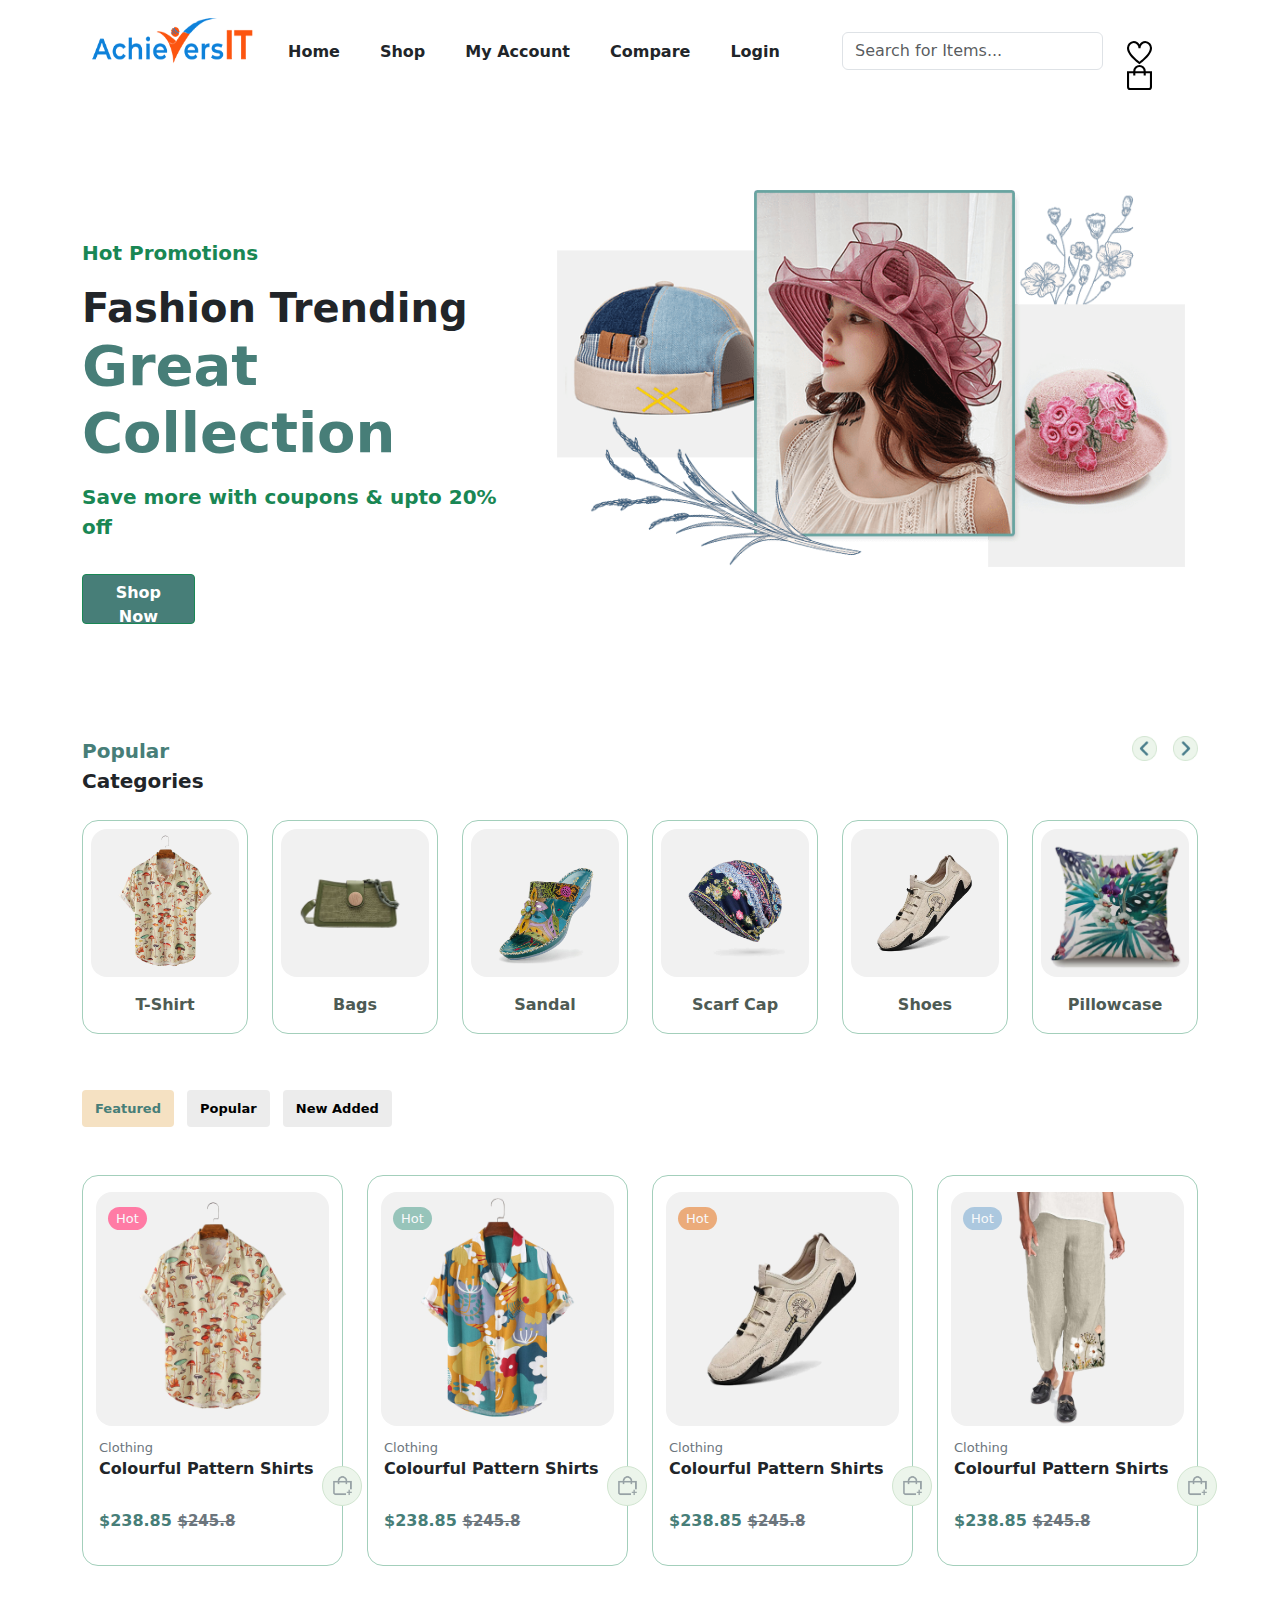
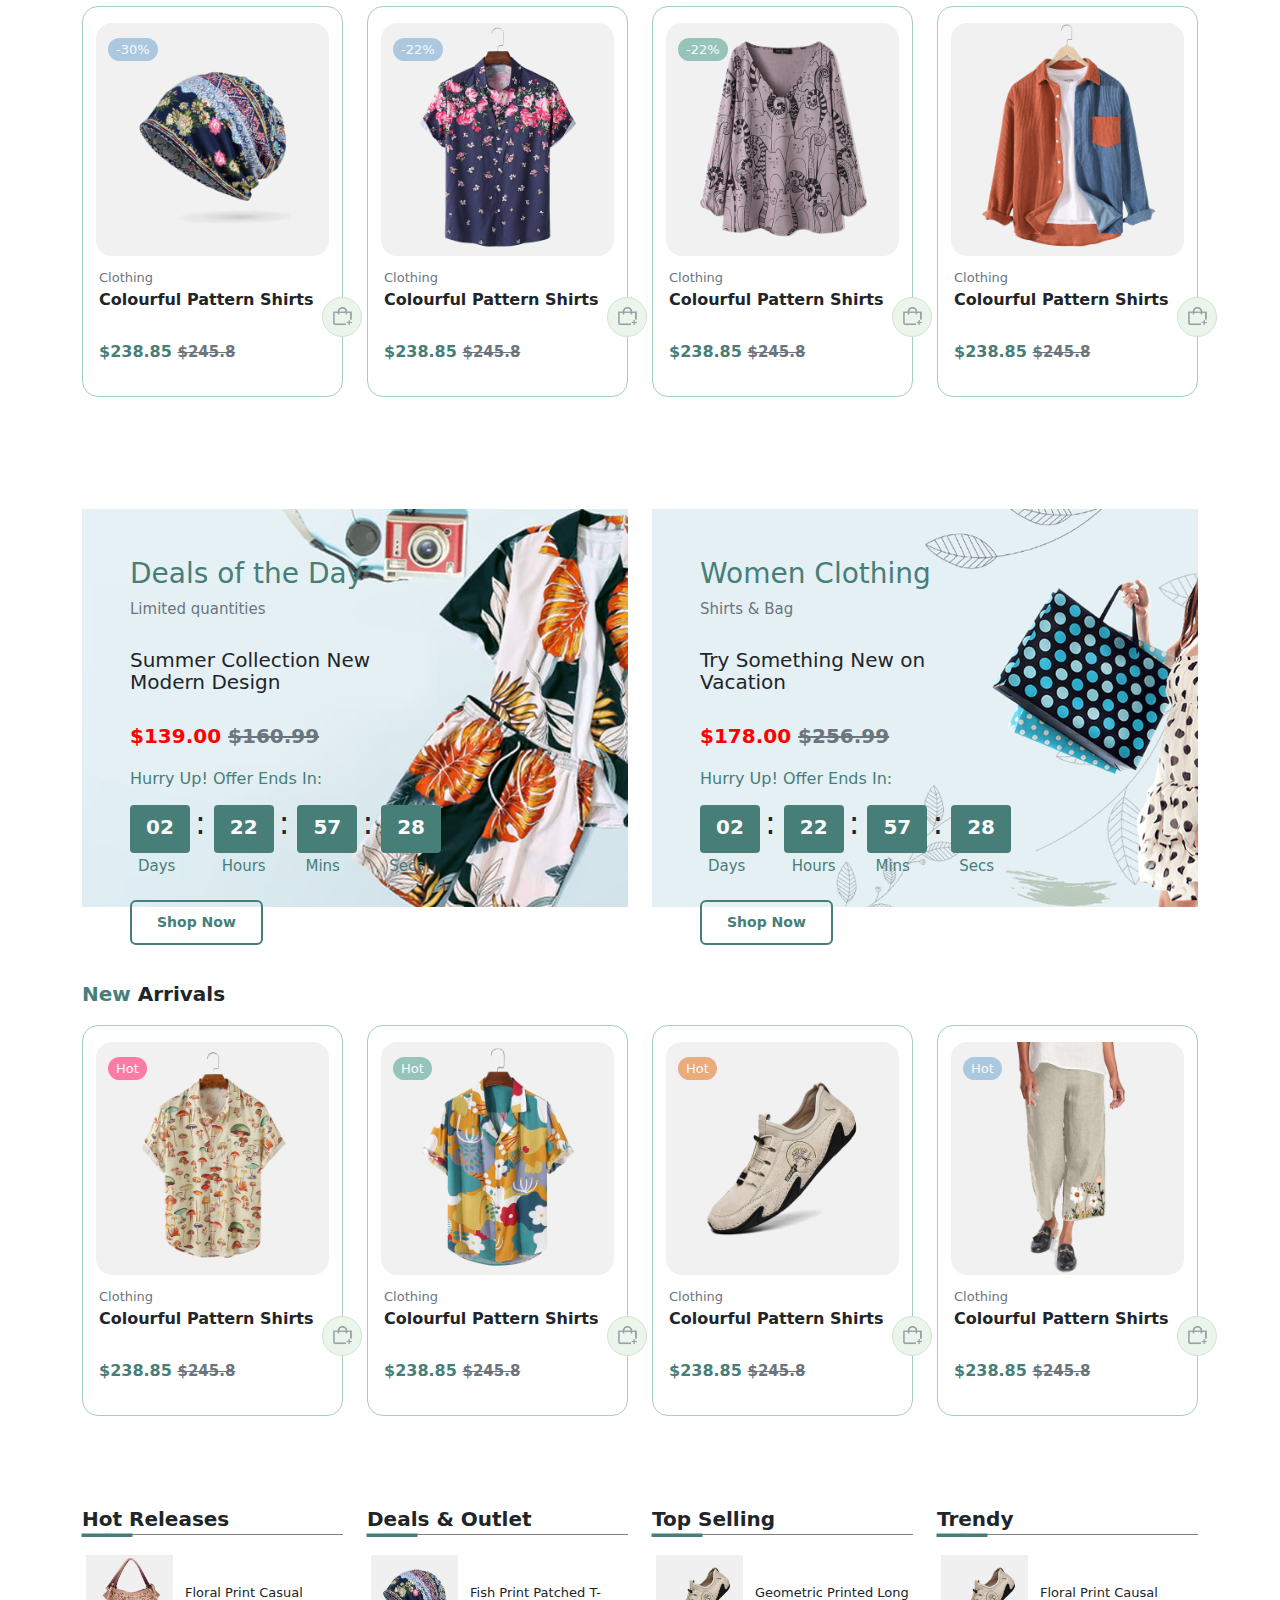
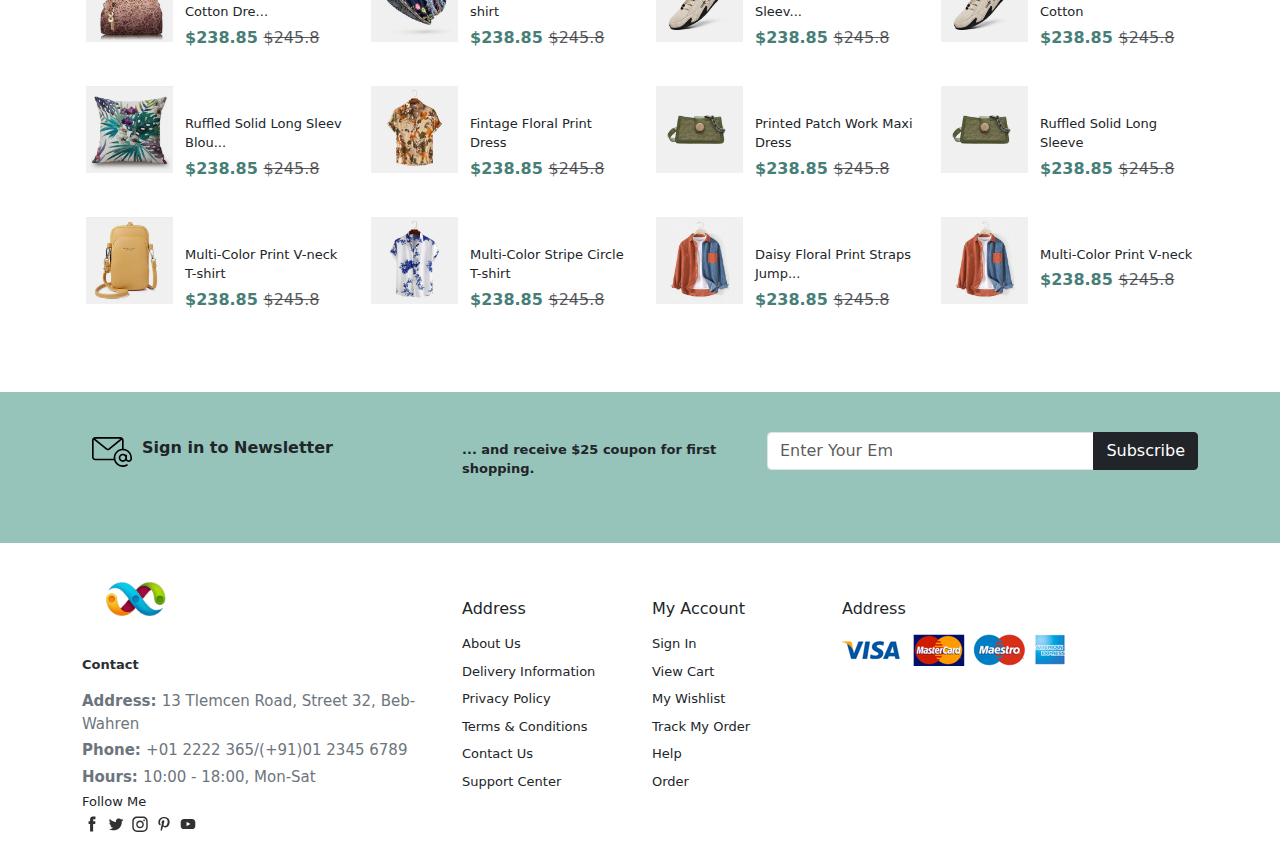
==== index.html @ 9f608c25 "Initial commit" ====
<!DOCTYPE html>
<html lang="en">

<head>
    <meta charset="UTF-8">
    <meta name="viewport" content="width=device-width, initial-scale=1.0">
    <title>Acheivers IT</title>
    <link href="https://cdn.jsdelivr.net/npm/bootstrap@5.3.3/dist/css/bootstrap.min.css" rel="stylesheet"
        integrity="sha384-QWTKZyjpPEjISv5WaRU9OFeRpok6YctnYmDr5pNlyT2bRjXh0JMhjY6hW+ALEwIH" crossorigin="anonymous">
    <link rel="stylesheet" href="https://cdnjs.cloudflare.com/ajax/libs/font-awesome/6.6.0/css/all.min.css"
        integrity="sha512-Kc323vGBEqzTmouAECnVceyQqyqdsSiqLQISBL29aUW4U/M7pSPA/gEUZQqv1cwx4OnYxTxve5UMg5GT6L4JJg=="
        crossorigin="anonymous" referrerpolicy="no-referrer" />
    <link rel="stylesheet" href="./index.css">
</head>

<body>
    <header>
        <div class="container">
            <div class="row">
                <div class="col-lg-2 mt-3 ">
                    <div>
                        <a href="./index.html"><img src="./images/logo.png" alt="header-logo" class="header-logo"></a>
                    </div>
                </div>
                <div class="col-lg-6 mt-4 pt-2">
                    <ul class="nav gap-2">
                        <li class="nav-item">
                            <a class="nav-link text-dark fw-semibold" href="./index.html">Home</a>
                        </li>
                        <li class="nav-item">
                            <a class="nav-link text-dark fw-semibold" href="./shop.html">Shop</a>
                        </li>
                        <li class="nav-item">
                            <a class="nav-link text-dark fw-semibold" href="./myaccount.html">My Account</a>
                        </li>
                        <li class="nav-item">
                            <a class="nav-link text-dark fw-semibold" href="./compare.html">Compare</a>
                        </li>
                        <li class="nav-item">
                            <a class="nav-link text-dark fw-semibold" href="./login.html">Login</a>
                        </li>
                    </ul>
                </div>
                <div class="col-lg-3 mt-4 pt-2 ">
                    <div>
                        <input type="text" class="form-control" placeholder="Search for Items...">
                        <div class="input-group-append">
                            <button class="btn inside-form border-0" type="button">
                                <i class="fa fa-search"></i>
                            </button>
                        </div>
                    </div>
                </div>
                <div class="col-lg-1 mt-4 pt-3">
                    <ul class="nav">
                        <li class="nav-item">
                            <a href="#"><img src="./img/icon-heart.svg" alt="icon-heart"
                                    class="icon-cart-heart me-4"></a>
                        </li>
                        <li class="nav-item">
                            <a href="#"><img src="./img/icon-cart.svg" alt="icon-cart" class="icon-cart-heart"></a>
                        </li>
                    </ul>
                </div>

            </div>

        </div>
    </header>

    <!-- Banner-Section -->
    <div>
        <div class="container">
            <div class="row">
                <div class="col-lg-5 py-5 my-5">
                    <div>
                        <div class="mt-5">
                            <p class="fw-semibold fs-5 text-success">Hot Promotions</p>
                        </div>
                        <div>
                            <p class="display-6 fw-semibold">Fashion Trending <strong
                                    class="display-4 fw-semibold text-green">Great Collection</strong></p>
                        </div>
                        <div>
                            <p class="text-success fs-5 fw-semibold">Save more with coupons & upto 20% off</p>
                        </div>
                        <div>
                            <button type="button" class="btn btn-success shop-now rounded-1 fw-semibold my-3">Shop
                                Now</button>
                        </div>

                    </div>

                </div>
                <div class="col-lg-7">
                    <div class="py-5 my-5">
                        <img src="./img/home-img.png" alt="home-img" class="home-img">
                    </div>
                </div>

            </div>

        </div>
    </div>
    <!-- Popular Categories -->
    <div>
        <div class="container">
            <div class="row">
                <div class="col-lg-2">
                    <div>
                        <p class="fw-semibold fs-5 text-green">Popular <strong
                                class="fw-semibold fs-5 text-dark">Categories</strong></p>
                    </div>
                </div>
                <div class=" col-lg-8">
                </div>
                <div class="col-lg-2 d-flex gap-3 justify-content-end">
                    <div>
                        <div class="bg-color-carousel">
                            <a href="#"><img src="./img/left-arrow.png" alt="left-arrow" class="bg-color-carousel"></a>
                        </div>
                    </div>
                    <div>
                        <div class="bg-color-carousel">
                            <a href="#"><img src="./img/right-arrow.png" alt="right-arrow"
                                    class="bg-color-carousel"></a>
                        </div>
                    </div>
                </div>
            </div>
        </div>

        <div class="container">
            <div class="row">
                <div class="col-lg-2 my-2">
                    <div class="border border-success-subtle rounded-4 mb-5">
                        <div class="product-category-parent">
                            <div class="product-category-child mx-auto mt-2 rounded-4">
                                <img src="./img/product-1-1.png" alt="product-1-1" class="product-category">
                            </div>
                        </div>
                        <div class="my-3">
                            <p class="fw-semibold product-category-text text-center">T-Shirt</p>
                        </div>
                    </div>
                </div>
                <div class="col-lg-2 my-2">
                    <div class="border border-success-subtle rounded-4 mb-5">
                        <div class="product-category-parent">
                            <div class="product-category-child mx-auto mt-2 rounded-4">
                                <img src="./img/showcase-img-8 .png" alt="showcase-img-8" class="product-category">
                            </div>
                        </div>
                        <div class="my-3">
                            <p class="fw-semibold product-category-text text-center">Bags</p>
                        </div>
                    </div>
                </div>
                <div class="col-lg-2 my-2">
                    <div class="border border-success-subtle rounded-4 mb-5">
                        <div class="product-category-parent">
                            <div class="product-category-child mx-auto mt-2 rounded-4">
                                <img src="./img/product-10-2.png" alt="product-10-2" class="product-category">
                            </div>
                        </div>
                        <div class="my-3">
                            <p class="fw-semibold product-category-text text-center">Sandal</p>
                        </div>
                    </div>
                </div>
                <div class="col-lg-2 my-2">
                    <div class="border border-success-subtle rounded-4 mb-5">
                        <div class="product-category-parent">
                            <div class="product-category-child mx-auto mt-2 rounded-4">
                                <img src="./img/product-5-1.png" alt="product-5-1" class="product-category">
                            </div>
                        </div>
                        <div class="my-3">
                            <p class="fw-semibold product-category-text text-center">Scarf Cap</p>
                        </div>
                    </div>
                </div>
                <div class="col-lg-2 my-2">
                    <div class="border border-success-subtle rounded-4 mb-5">
                        <div class="product-category-parent">
                            <div class="product-category-child mx-auto mt-2 rounded-4">
                                <img src="./img/product-3-1.png" alt="product-3-1" class="product-category">
                            </div>
                        </div>
                        <div class="my-3">
                            <p class="fw-semibold product-category-text text-center">Shoes</p>
                        </div>
                    </div>
                </div>
                <div class="col-lg-2 my-2">
                    <div class="border border-success-subtle rounded-4 mb-5">
                        <div class="product-category-parent">
                            <div class="product-category-child mx-auto mt-2 rounded-4">
                                <img src="./img/showcase-img-2.png" alt="showcase-img-2" class="product-category">
                            </div>
                        </div>
                        <div class="my-3">
                            <p class="fw-semibold product-category-text text-center">Pillowcase</p>
                        </div>
                    </div>
                </div>

            </div>

        </div>
    </div>

    <!-- Products Card -->

    <div class="container">
        <span><button type="menu"
                class="btn card-head-btn-1 rounded-1 fs-10px fw-semibold py-2 mb-5">Featured</button></span>
        <span><button type="menu"
                class="btn card-head-btn-2 rounded-1 fs-10px fw-semibold mx-2 py-2 mb-5">Popular</button></span>
        <span><button type="menu" class="btn card-head-btn-2 rounded-1 fs-10px fw-semibold py-2 mb-5">New
                Added</button></span>
    </div>

    <div class="container">
        <div class="row">
            <div class="col-lg-3">
                <div class="card rounded-4 border-success-subtle my-0">
                    <div class="hot-position">
                        <span class="bg-pink rounded-5 px-2 py-1 text-light fs-10px">Hot</span>
                    </div>
                    <div class="mt-3 mx-auto rounded-4 product-category-child icons-container">
                        <div class="card-image-1">
                            <img src="./img/product-1-1.png" class="card-img-top" alt="product-1-1">
                        </div>
                        <div class="card-image-2">
                            <img src="./img/product-1-2.png" class="card-img-top" alt="product-1-2">
                        </div>
                        <div class="d-flex gap-3 card-icons">
                            <div class="clip-path">
                                <span style="position: relative;"
                                    class="fa-regular fa-eye fa-xs icons-design text-decoration-none text-dark"></span>
                                <p class="mx-auto my-auto text-center clip-path-design fs-10px "> Quick View</p>
                            </div>

                            <div class="clip-path">
                                <span href="#"
                                    class="fa-regular fa-heart fa-xs icons-design text-decoration-none text-dark"></span>
                                <p class="mx-auto my-auto text-center clip-path-design fs-10px "> Add to Wishlist</p>
                            </div>

                            <div class="clip-path">
                                <span href="#"
                                    class="fa-solid fa-shuffle fa-xs icons-design text-decoration-none text-dark"></span>
                                <p class="mx-auto my-auto text-center clip-path-design fs-10px "> Compare</p>
                            </div>
                        </div>
                    </div>
                    <div class="card-body">
                        <p class="card-subtitle fs-10px text-secondary">Clothing</p>
                        <p class="card-title fw-semibold"> Colourful Pattern Shirts</p>
                        <div class="mx-0 card-subtitle">
                            <span><i class="fa-regular fa-star fa-2xs text-orange"></i></span>
                            <span><i class="fa-regular fa-star fa-2xs text-orange"></i></span>
                            <span><i class="fa-regular fa-star fa-2xs text-orange"></i></span>
                            <span><i class="fa-regular fa-star fa-2xs text-orange"></i></span>
                            <span><i class="fa-regular fa-star fa-2xs text-orange"></i></span>
                        </div>
                        <p class="text-green fw-semibold">$238.85 <s class="card-subtitle fs-14px text-secondary">
                                $245.8</s></p>
                    </div>
                </div>
                <div class="add-to-bag-position rounded-circle cart-button-hover clip-path">
                    <img src="./img/add-to-bag.png" alt="add-to-bag" class="w-75 mt-1 ms-1">
                    <p class="mx-auto my-auto text-center clip-path-design fs-10px "> Add to Cart</p>
                </div>
            </div>
            <div class="col-lg-3">
                <div class="card rounded-4 border-success-subtle my-0">
                    <div class="hot-position">
                        <span class="bg-light-green rounded-5 px-2 py-1 text-light fs-10px">Hot</span>
                    </div>
                    <div class="mt-3 mx-auto rounded-4 product-category-child icons-container">
                        <div class="card-image-1">
                            <img src="./img/product-2-1.png" class="card-img-top" alt="product-1-1">
                        </div>
                        <div class="card-image-2">
                            <img src="./img/product-2-2.png" class="card-img-top" alt="product-1-2">
                        </div>
                        <div class="d-flex gap-3 card-icons">
                            <div class="clip-path">
                                <span style="position: relative;"
                                    class="fa-regular fa-eye fa-xs icons-design text-decoration-none text-dark"></span>
                                <p class="mx-auto my-auto text-center clip-path-design fs-10px "> Quick View</p>
                            </div>

                            <div class="clip-path">
                                <span href="#"
                                    class="fa-regular fa-heart fa-xs icons-design text-decoration-none text-dark"></span>
                                <p class="mx-auto my-auto text-center clip-path-design fs-10px "> Add to Wishlist</p>
                            </div>

                            <div class="clip-path">
                                <span href="#"
                                    class="fa-solid fa-shuffle fa-xs icons-design text-decoration-none text-dark"></span>
                                <p class="mx-auto my-auto text-center clip-path-design fs-10px "> Compare</p>
                            </div>
                        </div>
                    </div>
                    <div class="card-body">
                        <p class="card-subtitle fs-10px text-secondary">Clothing</p>
                        <p class="card-title fw-semibold"> Colourful Pattern Shirts</p>
                        <div class="mx-0 card-subtitle">
                            <span><i class="fa-regular fa-star fa-2xs text-orange"></i></span>
                            <span><i class="fa-regular fa-star fa-2xs text-orange"></i></span>
                            <span><i class="fa-regular fa-star fa-2xs text-orange"></i></span>
                            <span><i class="fa-regular fa-star fa-2xs text-orange"></i></span>
                            <span><i class="fa-regular fa-star fa-2xs text-orange"></i></span>
                        </div>
                        <p class="text-green fw-semibold">$238.85 <s class="card-subtitle fs-14px text-secondary">
                                $245.8</s></p>
                    </div>
                    
                </div>
                <div class="add-to-bag-position rounded-circle cart-button-hover clip-path">
                    <img src="./img/add-to-bag.png" alt="add-to-bag" class="w-75 mt-1 ms-1">
                    <p class="mx-auto my-auto text-center clip-path-design fs-10px "> Add to Cart</p>
                </div>
            </div>
            <div class="col-lg-3">
                <div class="card rounded-4 border-success-subtle my-0">
                    <div class="hot-position">
                        <span class="bg-light-orange rounded-5 px-2 py-1 text-light fs-10px">Hot</span>
                    </div>
                    <div class="mt-3 mx-auto rounded-4 product-category-child icons-container">
                        <div class="card-image-1">
                            <img src="./img/product-3-1.png" class="card-img-top" alt="product-3-1">
                        </div>
                        <div class="card-image-2">
                            <img src="./img/product-3-2.png" class="card-img-top" alt="product-3-2">
                        </div>
                        <div class="d-flex gap-3 card-icons">
                            <div class="clip-path">
                                <span style="position: relative;"
                                    class="fa-regular fa-eye fa-xs icons-design text-decoration-none text-dark"></span>
                                <p class="mx-auto my-auto text-center clip-path-design fs-10px "> Quick View</p>
                            </div>

                            <div class="clip-path">
                                <span href="#"
                                    class="fa-regular fa-heart fa-xs icons-design text-decoration-none text-dark"></span>
                                <p class="mx-auto my-auto text-center clip-path-design fs-10px "> Add to Wishlist</p>
                            </div>

                            <div class="clip-path">
                                <span href="#"
                                    class="fa-solid fa-shuffle fa-xs icons-design text-decoration-none text-dark"></span>
                                <p class="mx-auto my-auto text-center clip-path-design fs-10px "> Compare</p>
                            </div>
                        </div>
                    </div>
                    <div class="card-body">
                        <p class="card-subtitle fs-10px text-secondary">Clothing</p>
                        <p class="card-title fw-semibold"> Colourful Pattern Shirts</p>
                        <div class="mx-0 card-subtitle">
                            <span><i class="fa-regular fa-star fa-2xs text-orange"></i></span>
                            <span><i class="fa-regular fa-star fa-2xs text-orange"></i></span>
                            <span><i class="fa-regular fa-star fa-2xs text-orange"></i></span>
                            <span><i class="fa-regular fa-star fa-2xs text-orange"></i></span>
                            <span><i class="fa-regular fa-star fa-2xs text-orange"></i></span>
                        </div>
                        <p class="text-green fw-semibold">$238.85 <s class="card-subtitle fs-14px text-secondary">
                                $245.8</s></p>
                    </div>
                    
                </div>
                <div class="add-to-bag-position rounded-circle cart-button-hover clip-path">
                    <img src="./img/add-to-bag.png" alt="add-to-bag" class="w-75 mt-1 ms-1">
                    <p class="mx-auto my-auto text-center clip-path-design fs-10px "> Add to Cart</p>
                </div>
            </div>
            <div class="col-lg-3">
                <div class="card rounded-4 border-success-subtle my-0">
                    <div class="hot-position">
                        <span class="bg-light-blue rounded-5 px-2 py-1 text-light fs-10px">Hot</span>
                    </div>
                    <div class="mt-3 mx-auto rounded-4 product-category-child icons-container">
                        <div class="card-image-1">
                            <img src="./img/product-4-1.png" class="card-img-top" alt="product-4-1">
                        </div>
                        <div class="card-image-2">
                            <img src="./img/product-4-2.png" class="card-img-top" alt="product-4-2">
                        </div>
                        <div class="d-flex gap-3 card-icons">
                            <div class="clip-path">
                                <span style="position: relative;"
                                    class="fa-regular fa-eye fa-xs icons-design text-decoration-none text-dark"></span>
                                <p class="mx-auto my-auto text-center clip-path-design fs-10px "> Quick View</p>
                            </div>

                            <div class="clip-path">
                                <span href="#"
                                    class="fa-regular fa-heart fa-xs icons-design text-decoration-none text-dark"></span>
                                <p class="mx-auto my-auto text-center clip-path-design fs-10px "> Add to Wishlist</p>
                            </div>

                            <div class="clip-path">
                                <span href="#"
                                    class="fa-solid fa-shuffle fa-xs icons-design text-decoration-none text-dark"></span>
                                <p class="mx-auto my-auto text-center clip-path-design fs-10px "> Compare</p>
                            </div>
                        </div>
                    </div>
                    <div class="card-body">
                        <p class="card-subtitle fs-10px text-secondary">Clothing</p>
                        <p class="card-title fw-semibold"> Colourful Pattern Shirts</p>
                        <div class="mx-0 card-subtitle">
                            <span><i class="fa-regular fa-star fa-2xs text-orange"></i></span>
                            <span><i class="fa-regular fa-star fa-2xs text-orange"></i></span>
                            <span><i class="fa-regular fa-star fa-2xs text-orange"></i></span>
                            <span><i class="fa-regular fa-star fa-2xs text-orange"></i></span>
                            <span><i class="fa-regular fa-star fa-2xs text-orange"></i></span>
                        </div>
                        <p class="text-green fw-semibold">$238.85 <s class="card-subtitle fs-14px text-secondary">
                                $245.8</s></p>
                    </div>
                    
                </div>
                <div class="add-to-bag-position rounded-circle cart-button-hover clip-path">
                    <img src="./img/add-to-bag.png" alt="add-to-bag" class="w-75 mt-1 ms-1">
                    <p class="mx-auto my-auto text-center clip-path-design fs-10px "> Add to Cart</p>
                </div>
            </div>
            <div class="col-lg-3">
                <div class="card rounded-4 border-success-subtle my-0">
                    <div class="hot-position">
                        <span class="bg-light-blue rounded-5 px-2 py-1 text-light fs-10px">-30%</span>
                    </div>
                    <div class="mt-3 mx-auto rounded-4 product-category-child icons-container">
                        <div class="card-image-1">
                            <img src="./img/product-5-1.png" class="card-img-top" alt="product-1-1">
                        </div>
                        <div class="card-image-2">
                            <img src="./img/product-5-2.png" class="card-img-top" alt="product-1-2">
                        </div>
                        <div class="d-flex gap-3 card-icons">
                            <div class="clip-path">
                                <span style="position: relative;"
                                    class="fa-regular fa-eye fa-xs icons-design text-decoration-none text-dark"></span>
                                <p class="mx-auto my-auto text-center clip-path-design fs-10px "> Quick View</p>
                            </div>

                            <div class="clip-path">
                                <span href="#"
                                    class="fa-regular fa-heart fa-xs icons-design text-decoration-none text-dark"></span>
                                <p class="mx-auto my-auto text-center clip-path-design fs-10px "> Add to Wishlist</p>
                            </div>

                            <div class="clip-path">
                                <span href="#"
                                    class="fa-solid fa-shuffle fa-xs icons-design text-decoration-none text-dark"></span>
                                <p class="mx-auto my-auto text-center clip-path-design fs-10px "> Compare</p>
                            </div>
                        </div>
                    </div>
                    <div class="card-body">
                        <p class="card-subtitle fs-10px text-secondary">Clothing</p>
                        <p class="card-title fw-semibold"> Colourful Pattern Shirts</p>
                        <div class="mx-0 card-subtitle">
                            <span><i class="fa-regular fa-star fa-2xs text-orange"></i></span>
                            <span><i class="fa-regular fa-star fa-2xs text-orange"></i></span>
                            <span><i class="fa-regular fa-star fa-2xs text-orange"></i></span>
                            <span><i class="fa-regular fa-star fa-2xs text-orange"></i></span>
                            <span><i class="fa-regular fa-star fa-2xs text-orange"></i></span>
                        </div>
                        <p class="text-green fw-semibold">$238.85 <s class="card-subtitle fs-14px text-secondary">
                                $245.8</s></p>
                    </div>
                    
                </div>
                <div class="add-to-bag-position rounded-circle cart-button-hover clip-path">
                    <img src="./img/add-to-bag.png" alt="add-to-bag" class="w-75 mt-1 ms-1">
                    <p class="mx-auto my-auto text-center clip-path-design fs-10px "> Add to Cart</p>
                </div>
            </div>
            <div class="col-lg-3">
                <div class="card rounded-4 border-success-subtle my-0">
                    <div class="hot-position">
                        <span class="bg-light-blue rounded-5 px-2 py-1 text-light fs-10px">-22%</span>
                    </div>
                    <div class="mt-3 mx-auto rounded-4 product-category-child icons-container">
                        <div class="card-image-1">
                            <img src="./img/product-6-1.png" class="card-img-top" alt="product-6-1">
                        </div>
                        <div class="card-image-2">
                            <img src="./img/product-6-2.png" class="card-img-top" alt="product-6-2">
                        </div>
                        <div class="d-flex gap-3 card-icons">
                            <div class="clip-path">
                                <span style="position: relative;"
                                    class="fa-regular fa-eye fa-xs icons-design text-decoration-none text-dark"></span>
                                <p class="mx-auto my-auto text-center clip-path-design fs-10px "> Quick View</p>
                            </div>

                            <div class="clip-path">
                                <span href="#"
                                    class="fa-regular fa-heart fa-xs icons-design text-decoration-none text-dark"></span>
                                <p class="mx-auto my-auto text-center clip-path-design fs-10px "> Add to Wishlist</p>
                            </div>

                            <div class="clip-path">
                                <span href="#"
                                    class="fa-solid fa-shuffle fa-xs icons-design text-decoration-none text-dark"></span>
                                <p class="mx-auto my-auto text-center clip-path-design fs-10px "> Compare</p>
                            </div>
                        </div>
                    </div>
                    <div class="card-body">
                        <p class="card-subtitle fs-10px text-secondary">Clothing</p>
                        <p class="card-title fw-semibold"> Colourful Pattern Shirts</p>
                        <div class="mx-0 card-subtitle">
                            <span><i class="fa-regular fa-star fa-2xs text-orange"></i></span>
                            <span><i class="fa-regular fa-star fa-2xs text-orange"></i></span>
                            <span><i class="fa-regular fa-star fa-2xs text-orange"></i></span>
                            <span><i class="fa-regular fa-star fa-2xs text-orange"></i></span>
                            <span><i class="fa-regular fa-star fa-2xs text-orange"></i></span>
                        </div>
                        <p class="text-green fw-semibold">$238.85 <s class="card-subtitle fs-14px text-secondary">
                                $245.8</s></p>
                    </div>
                    
                </div>
                <div class="add-to-bag-position rounded-circle cart-button-hover clip-path">
                    <img src="./img/add-to-bag.png" alt="add-to-bag" class="w-75 mt-1 ms-1">
                    <p class="mx-auto my-auto text-center clip-path-design fs-10px "> Add to Cart</p>
                </div>
            </div>
            <div class="col-lg-3">
                <div class="card rounded-4 border-success-subtle my-0">
                    <div class="hot-position">
                        <span class="bg-light-green rounded-5 px-2 py-1 text-light fs-10px">-22%</span>
                    </div>
                    <div class="mt-3 mx-auto rounded-4 product-category-child icons-container">
                        <div class="card-image-1">
                            <img src="./img/product-7-1.png" class="card-img-top" alt="product-7-1">
                        </div>
                        <div class="card-image-2">
                            <img src="./img/product-7-2.png" class="card-img-top" alt="product-7-2">
                        </div>
                        <div class="d-flex gap-3 card-icons">
                            <div class="clip-path">
                                <span style="position: relative;"
                                    class="fa-regular fa-eye fa-xs icons-design text-decoration-none text-dark"></span>
                                <p class="mx-auto my-auto text-center clip-path-design fs-10px "> Quick View</p>
                            </div>

                            <div class="clip-path">
                                <span href="#"
                                    class="fa-regular fa-heart fa-xs icons-design text-decoration-none text-dark"></span>
                                <p class="mx-auto my-auto text-center clip-path-design fs-10px "> Add to Wishlist</p>
                            </div>

                            <div class="clip-path">
                                <span href="#"
                                    class="fa-solid fa-shuffle fa-xs icons-design text-decoration-none text-dark"></span>
                                <p class="mx-auto my-auto text-center clip-path-design fs-10px "> Compare</p>
                            </div>
                        </div>
                    </div>
                    <div class="card-body">
                        <p class="card-subtitle fs-10px text-secondary">Clothing</p>
                        <p class="card-title fw-semibold"> Colourful Pattern Shirts</p>
                        <div class="mx-0 card-subtitle">
                            <span><i class="fa-regular fa-star fa-2xs text-orange"></i></span>
                            <span><i class="fa-regular fa-star fa-2xs text-orange"></i></span>
                            <span><i class="fa-regular fa-star fa-2xs text-orange"></i></span>
                            <span><i class="fa-regular fa-star fa-2xs text-orange"></i></span>
                            <span><i class="fa-regular fa-star fa-2xs text-orange"></i></span>
                        </div>
                        <p class="text-green fw-semibold">$238.85 <s class="card-subtitle fs-14px text-secondary">
                                $245.8</s></p>
                    </div>
                    
                </div>
                <div class="add-to-bag-position rounded-circle cart-button-hover clip-path">
                    <img src="./img/add-to-bag.png" alt="add-to-bag" class="w-75 mt-1 ms-1">
                    <p class="mx-auto my-auto text-center clip-path-design fs-10px "> Add to Cart</p>
                </div>
            </div>
            <div class="col-lg-3">
                <div class="card rounded-4 border-success-subtle my-0">
                    <!-- <div class="hot-position">
                            <span class="bg-light rounded-5 px-2 py-1 text-light fs-10px">Hot</span>
                        </div> -->
                    <div class="mt-3 mx-auto rounded-4 product-category-child icons-container">
                        <div class="card-image-1">
                            <img src="./img/product-8-1.png" class="card-img-top" alt="product-8-1">
                        </div>
                        <div class="card-image-2">
                            <img src="./img/product-8-2.png" class="card-img-top" alt="product-8-2">
                        </div>
                        <div class="d-flex gap-3 card-icons">
                            <div class="clip-path">
                                <span style="position: relative;"
                                    class="fa-regular fa-eye fa-xs icons-design text-decoration-none text-dark"></span>
                                <p class="mx-auto my-auto text-center clip-path-design fs-10px "> Quick View</p>
                            </div>

                            <div class="clip-path">
                                <span href="#"
                                    class="fa-regular fa-heart fa-xs icons-design text-decoration-none text-dark"></span>
                                <p class="mx-auto my-auto text-center clip-path-design fs-10px "> Add to Wishlist</p>
                            </div>

                            <div class="clip-path">
                                <span href="#"
                                    class="fa-solid fa-shuffle fa-xs icons-design text-decoration-none text-dark"></span>
                                <p class="mx-auto my-auto text-center clip-path-design fs-10px "> Compare</p>
                            </div>
                        </div>
                    </div>
                    <div class="card-body">
                        <p class="card-subtitle fs-10px text-secondary">Clothing</p>
                        <p class="card-title fw-semibold"> Colourful Pattern Shirts</p>
                        <div class="mx-0 card-subtitle">
                            <span><i class="fa-regular fa-star fa-2xs text-orange"></i></span>
                            <span><i class="fa-regular fa-star fa-2xs text-orange"></i></span>
                            <span><i class="fa-regular fa-star fa-2xs text-orange"></i></span>
                            <span><i class="fa-regular fa-star fa-2xs text-orange"></i></span>
                            <span><i class="fa-regular fa-star fa-2xs text-orange"></i></span>
                        </div>
                        <p class="text-green fw-semibold">$238.85 <s class="card-subtitle fs-14px text-secondary">
                                $245.8</s></p>
                    </div>
                    
                </div>
                <div class="add-to-bag-position rounded-circle cart-button-hover clip-path">
                    <img src="./img/add-to-bag.png" alt="add-to-bag" class="w-75 mt-1 ms-1">
                    <p class="mx-auto my-auto text-center clip-path-design fs-10px "> Add to Cart</p>
                </div>
            </div>
        </div>
    </div>

    <!-- Deals -->

    <div class="container my-4">
        <div class="row">
            <div class="col-lg-6 my-5">
                <div class="position-relative">
                    <img src="./img/deals-1.jpg" alt="deals-1" class="h-100 w-100">
                    <div class="position-absolute fixed-top m-5">
                        <p class="text-green h3">Deals of the Day</p>
                        <p class="fs-14px text-secondary">Limited quantities</p>
                        <div class="py-2 ">
                            <p class="mb-0 fs-5">Summer Collection New </p>
                            <p class="fs-5 mb-0" style="margin-top: -8px;">Modern Design</p>
                        </div>
                        <div class="my-3">
                            <p class="text-red fs-5 fw-semibold">$139.00 <s class="text-secondary fs-5 fw-semibold">
                                    $160.99</s></p>
                        </div>
                        <p class="text-green fs-6 mb-2">Hurry Up! Offer Ends In:</p>
                        <div class="d-flex gap-2 mx-0">
                            <div>
                                <span class="bg-green text-light fw-semibold fs-5 rounded-1 timer-style">02</span>
                                <span class="fs-2">:</span>
                                <p class="p-2 text-green fs-14px mb-0">Days</p>
                            </div>
                            <div>
                                <span class="bg-green text-light fw-semibold fs-5 rounded-1 timer-style">22</span>
                                <span class="fs-2">:</span>
                                <p class="p-2 text-green fs-14px mb-0">Hours</p>
                            </div>
                            <div>
                                <span class="bg-green text-light fw-semibold fs-5 rounded-1 timer-style">57</span>
                                <span class="fs-2">:</span>
                                <p class="p-2 text-green fs-14px mb-0">Mins</p>
                            </div>
                            <div>
                                <span class="bg-green text-light fw-semibold fs-5 rounded-1 timer-style">28</span>
                                <span class="fs-2"></span>
                                <p class="p-2 text-green fs-14px mb-0">Secs</p>
                            </div>
                        </div>
                        <div>
                            <button type="submit" class="btn fw-bold shop-now-button">Shop Now</button>
                        </div>
                    </div>
                </div>
            </div>
            <div class="col-lg-6 my-5">
                <div class="position-relative">
                    <img src="./img/deals-2-s.png" alt="deals-2-s" class="h-100 w-100 " style="overflow: hidden;">
                    <div class="position-absolute fixed-top m-5">
                        <p class="text-green h3">Women Clothing</p>
                        <p class="fs-14px text-secondary">Shirts & Bag</p>
                        <div class="py-2 ">
                            <p class="mb-0 fs-5">Try Something New on</p>
                            <p class="fs-5 mb-0" style="margin-top: -8px;">Vacation</p>
                        </div>
                        <div class="my-3">
                            <p class="text-red fs-5 fw-semibold">$178.00 <s class="text-secondary fs-5 fw-semibold">
                                    $256.99</s></p>
                        </div>
                        <p class="text-green fs-6 mb-2">Hurry Up! Offer Ends In:</p>
                        <div class="d-flex gap-2 mx-0">
                            <div>
                                <span class="bg-green text-light fw-semibold fs-5 rounded-1 timer-style">02</span>
                                <span class="fs-2">:</span>
                                <p class="p-2 text-green fs-14px mb-0">Days</p>
                            </div>
                            <div>
                                <span class="bg-green text-light fw-semibold fs-5 rounded-1 timer-style">22</span>
                                <span class="fs-2">:</span>
                                <p class="p-2 text-green fs-14px mb-0">Hours</p>
                            </div>
                            <div>
                                <span class="bg-green text-light fw-semibold fs-5 rounded-1 timer-style">57</span>
                                <span class="fs-2">:</span>
                                <p class="p-2 text-green fs-14px mb-0">Mins</p>
                            </div>
                            <div>
                                <span class="bg-green text-light fw-semibold fs-5 rounded-1 timer-style">28</span>
                                <span class="fs-2"></span>
                                <p class="p-2 text-green fs-14px mb-0">Secs</p>
                            </div>
                        </div>
                        <div>
                            <button type="submit" class="btn fw-bold shop-now-button">Shop Now</button>
                        </div>
                    </div>
                </div>

            </div>

        </div>

    </div>

    <div class="container">
        <div>
            <p class="fw-semibold fs-5 text-green">New <strong class="fw-semibold fs-5 text-dark">Arrivals</strong></p>
        </div>
    </div>

    <div class="container">
        <div class="row">
            <div class="col-lg-3">
                <div class="card rounded-4 border-success-subtle my-0">
                    <div class="hot-position">
                        <span class="bg-pink rounded-5 px-2 py-1 text-light fs-10px">Hot</span>
                    </div>
                    <div class="mt-3 mx-auto rounded-4 product-category-child icons-container">
                        <div class="card-image-1">
                            <img src="./img/product-1-1.png" class="card-img-top" alt="product-1-1">
                        </div>
                        <div class="card-image-2">
                            <img src="./img/product-1-2.png" class="card-img-top" alt="product-1-2">
                        </div>
                        <div class="d-flex gap-3 card-icons">
                            <div class="clip-path">
                                <span style="position: relative;"
                                    class="fa-regular fa-eye fa-xs icons-design text-decoration-none text-dark"></span>
                                <p class="mx-auto my-auto text-center clip-path-design fs-10px "> Quick View</p>
                            </div>

                            <div class="clip-path">
                                <span href="#"
                                    class="fa-regular fa-heart fa-xs icons-design text-decoration-none text-dark"></span>
                                <p class="mx-auto my-auto text-center clip-path-design fs-10px "> Add to Wishlist</p>
                            </div>

                            <div class="clip-path">
                                <span href="#"
                                    class="fa-solid fa-shuffle fa-xs icons-design text-decoration-none text-dark"></span>
                                <p class="mx-auto my-auto text-center clip-path-design fs-10px "> Compare</p>
                            </div>
                        </div>
                    </div>
                    <div class="card-body">
                        <p class="card-subtitle fs-10px text-secondary">Clothing</p>
                        <p class="card-title fw-semibold"> Colourful Pattern Shirts</p>
                        <div class="mx-0 card-subtitle">
                            <span><i class="fa-regular fa-star fa-2xs text-orange"></i></span>
                            <span><i class="fa-regular fa-star fa-2xs text-orange"></i></span>
                            <span><i class="fa-regular fa-star fa-2xs text-orange"></i></span>
                            <span><i class="fa-regular fa-star fa-2xs text-orange"></i></span>
                            <span><i class="fa-regular fa-star fa-2xs text-orange"></i></span>
                        </div>
                        <p class="text-green fw-semibold">$238.85 <s class="card-subtitle fs-14px text-secondary">
                                $245.8</s></p>
                    </div>
                    
                </div>
                <div class="add-to-bag-position rounded-circle cart-button-hover clip-path">
                    <img src="./img/add-to-bag.png" alt="add-to-bag" class="w-75 mt-1 ms-1">
                    <p class="mx-auto my-auto text-center clip-path-design fs-10px "> Add to Cart</p>
                </div>
            </div>
            <div class="col-lg-3">
                <div class="card rounded-4 border-success-subtle my-0">
                    <div class="hot-position">
                        <span class="bg-light-green rounded-5 px-2 py-1 text-light fs-10px">Hot</span>
                    </div>
                    <div class="mt-3 mx-auto rounded-4 product-category-child icons-container">
                        <div class="card-image-1">
                            <img src="./img/product-2-1.png" class="card-img-top" alt="product-1-1">
                        </div>
                        <div class="card-image-2">
                            <img src="./img/product-2-2.png" class="card-img-top" alt="product-1-2">
                        </div>
                        <div class="d-flex gap-3 card-icons">
                            <div class="clip-path">
                                <span style="position: relative;"
                                    class="fa-regular fa-eye fa-xs icons-design text-decoration-none text-dark"></span>
                                <p class="mx-auto my-auto text-center clip-path-design fs-10px "> Quick View</p>
                            </div>

                            <div class="clip-path">
                                <span href="#"
                                    class="fa-regular fa-heart fa-xs icons-design text-decoration-none text-dark"></span>
                                <p class="mx-auto my-auto text-center clip-path-design fs-10px "> Add to Wishlist</p>
                            </div>

                            <div class="clip-path">
                                <span href="#"
                                    class="fa-solid fa-shuffle fa-xs icons-design text-decoration-none text-dark"></span>
                                <p class="mx-auto my-auto text-center clip-path-design fs-10px "> Compare</p>
                            </div>
                        </div>
                    </div>
                    <div class="card-body">
                        <p class="card-subtitle fs-10px text-secondary">Clothing</p>
                        <p class="card-title fw-semibold"> Colourful Pattern Shirts</p>
                        <div class="mx-0 card-subtitle">
                            <span><i class="fa-regular fa-star fa-2xs text-orange"></i></span>
                            <span><i class="fa-regular fa-star fa-2xs text-orange"></i></span>
                            <span><i class="fa-regular fa-star fa-2xs text-orange"></i></span>
                            <span><i class="fa-regular fa-star fa-2xs text-orange"></i></span>
                            <span><i class="fa-regular fa-star fa-2xs text-orange"></i></span>
                        </div>
                        <p class="text-green fw-semibold">$238.85 <s class="card-subtitle fs-14px text-secondary">
                                $245.8</s></p>
                    </div>
                    
                </div>
                <div class="add-to-bag-position rounded-circle cart-button-hover clip-path">
                    <img src="./img/add-to-bag.png" alt="add-to-bag" class="w-75 mt-1 ms-1">
                    <p class="mx-auto my-auto text-center clip-path-design fs-10px "> Add to Cart</p>
                </div>
            </div>
            <div class="col-lg-3">
                <div class="card rounded-4 border-success-subtle my-0">
                    <div class="hot-position">
                        <span class="bg-light-orange rounded-5 px-2 py-1 text-light fs-10px">Hot</span>
                    </div>
                    <div class="mt-3 mx-auto rounded-4 product-category-child icons-container">
                        <div class="card-image-1">
                            <img src="./img/product-3-1.png" class="card-img-top" alt="product-3-1">
                        </div>
                        <div class="card-image-2">
                            <img src="./img/product-3-2.png" class="card-img-top" alt="product-3-2">
                        </div>
                        <div class="d-flex gap-3 card-icons">
                            <div class="clip-path">
                                <span style="position: relative;"
                                    class="fa-regular fa-eye fa-xs icons-design text-decoration-none text-dark"></span>
                                <p class="mx-auto my-auto text-center clip-path-design fs-10px "> Quick View</p>
                            </div>

                            <div class="clip-path">
                                <span href="#"
                                    class="fa-regular fa-heart fa-xs icons-design text-decoration-none text-dark"></span>
                                <p class="mx-auto my-auto text-center clip-path-design fs-10px "> Add to Wishlist</p>
                            </div>

                            <div class="clip-path">
                                <span href="#"
                                    class="fa-solid fa-shuffle fa-xs icons-design text-decoration-none text-dark"></span>
                                <p class="mx-auto my-auto text-center clip-path-design fs-10px "> Compare</p>
                            </div>
                        </div>
                    </div>
                    <div class="card-body">
                        <p class="card-subtitle fs-10px text-secondary">Clothing</p>
                        <p class="card-title fw-semibold"> Colourful Pattern Shirts</p>
                        <div class="mx-0 card-subtitle">
                            <span><i class="fa-regular fa-star fa-2xs text-orange"></i></span>
                            <span><i class="fa-regular fa-star fa-2xs text-orange"></i></span>
                            <span><i class="fa-regular fa-star fa-2xs text-orange"></i></span>
                            <span><i class="fa-regular fa-star fa-2xs text-orange"></i></span>
                            <span><i class="fa-regular fa-star fa-2xs text-orange"></i></span>
                        </div>
                        <p class="text-green fw-semibold">$238.85 <s class="card-subtitle fs-14px text-secondary">
                                $245.8</s></p>
                    </div>
                    
                </div>
                <div class="add-to-bag-position rounded-circle cart-button-hover clip-path">
                    <img src="./img/add-to-bag.png" alt="add-to-bag" class="w-75 mt-1 ms-1">
                    <p class="mx-auto my-auto text-center clip-path-design fs-10px "> Add to Cart</p>
                </div>
            </div>
            <div class="col-lg-3">
                <div class="card rounded-4 border-success-subtle my-0">
                    <div class="hot-position">
                        <span class="bg-light-blue rounded-5 px-2 py-1 text-light fs-10px">Hot</span>
                    </div>
                    <div class="mt-3 mx-auto rounded-4 product-category-child icons-container">
                        <div class="card-image-1">
                            <img src="./img/product-4-1.png" class="card-img-top" alt="product-4-1">
                        </div>
                        <div class="card-image-2">
                            <img src="./img/product-4-2.png" class="card-img-top" alt="product-4-2">
                        </div>
                        <div class="d-flex gap-3 card-icons">
                            <div class="clip-path">
                                <span style="position: relative;"
                                    class="fa-regular fa-eye fa-xs icons-design text-decoration-none text-dark"></span>
                                <p class="mx-auto my-auto text-center clip-path-design fs-10px "> Quick View</p>
                            </div>

                            <div class="clip-path">
                                <span href="#"
                                    class="fa-regular fa-heart fa-xs icons-design text-decoration-none text-dark"></span>
                                <p class="mx-auto my-auto text-center clip-path-design fs-10px "> Add to Wishlist</p>
                            </div>

                            <div class="clip-path">
                                <span href="#"
                                    class="fa-solid fa-shuffle fa-xs icons-design text-decoration-none text-dark"></span>
                                <p class="mx-auto my-auto text-center clip-path-design fs-10px "> Compare</p>
                            </div>
                        </div>
                    </div>
                    <div class="card-body">
                        <p class="card-subtitle fs-10px text-secondary">Clothing</p>
                        <p class="card-title fw-semibold"> Colourful Pattern Shirts</p>
                        <div class="mx-0 card-subtitle">
                            <span><i class="fa-regular fa-star fa-2xs text-orange"></i></span>
                            <span><i class="fa-regular fa-star fa-2xs text-orange"></i></span>
                            <span><i class="fa-regular fa-star fa-2xs text-orange"></i></span>
                            <span><i class="fa-regular fa-star fa-2xs text-orange"></i></span>
                            <span><i class="fa-regular fa-star fa-2xs text-orange"></i></span>
                        </div>
                        <p class="text-green fw-semibold">$238.85 <s class="card-subtitle fs-14px text-secondary">
                                $245.8</s></p>
                    </div>
                    
                </div>
                <div class="add-to-bag-position rounded-circle cart-button-hover clip-path">
                    <img src="./img/add-to-bag.png" alt="add-to-bag" class="w-75 mt-1 ms-1">
                    <p class="mx-auto my-auto text-center clip-path-design fs-10px "> Add to Cart</p>
                </div>
            </div>
        </div>
    </div>

    <div class="container my-5">
        <div class="row">
            <div class="col-lg-3">
                <div style="position: relative;">
                    <p class="fs-5 fw-semibold" style="border-bottom: 0.5px solid gray;">Hot Releases</p>
                    <span style="font-size: 50px; position: absolute; z-index: 99; bottom: -11px; color: #477E78;">__
                    </span>
                </div>
                <div class="card mb-3 border-0" >
                    <div class="row g-0">
                        <div class="col-md-4">
                            <img src="./img/showcase-img-1.jpg" class="img-fluid m-1" alt="showcase-img-1">
                        </div>
                        <div class="col-md-8">
                            <div class="card-body pe-0">
                                <p class="card-text fs-10px mb-1 mt-3">Floral Print Casual Cotton Dre...</p>
                                <p class="card-text text-green fw-semibold">$238.85 <del
                                        class="text-body-secondary fw-light"> $245.8</del></p>
                            </div>
                        </div>
                    </div>
                </div>
                <div class="card mb-3 border-0">
                    <div class="row g-0">
                        <div class="col-md-4">
                            <img src="./img/showcase-img-2.jpg" class="img-fluid m-1" alt="showcase-img-2">
                        </div>
                        <div class="col-md-8">
                            <div class="card-body pe-0">
                                <p class="card-text fs-10px mb-1 mt-3">Ruffled Solid Long Sleev Blou...</p>
                                <p class="card-text text-green fw-semibold">$238.85 <del
                                        class="text-body-secondary fw-light"> $245.8</del></p>
                            </div>
                        </div>
                    </div>
                </div>
                <div class="card mb-3 border-0">
                    <div class="row g-0">
                        <div class="col-md-4">
                            <img src="./img/showcase-img-3.jpg" class="img-fluid m-1" alt="showcase-img-3">
                        </div>
                        <div class="col-md-8">
                            <div class="card-body pe-0">
                                <p class="card-text fs-10px mb-1 mt-3">Multi-Color Print V-neck T-shirt</p>
                                <p class="card-text text-green fw-semibold">$238.85 <del
                                        class="text-body-secondary fw-light"> $245.8</del></p>
                            </div>
                        </div>
                    </div>
                </div>
            </div>
            <div class="col-lg-3">
                <div style="position: relative;">
                    <p class="fs-5 fw-semibold" style="border-bottom: 0.5px solid gray;">Deals & Outlet</p>
                    <span style="font-size: 50px; position: absolute; z-index: 99; bottom: -11px; color: #477E78;">__
                    </span>
                </div>
                <div class="card mb-3 border-0" >
                    <div class="row g-0">
                        <div class="col-md-4">
                            <img src="./img/showcase-img-4.jpg" class="img-fluid m-1" alt="showcase-img-4">
                        </div>
                        <div class="col-md-8">
                            <div class="card-body pe-0">
                                <p class="card-text fs-10px mb-1 mt-3">Fish Print Patched T-shirt</p>
                                <p class="card-text text-green fw-semibold">$238.85 <del
                                        class="text-body-secondary fw-light"> $245.8</del></p>
                            </div>
                        </div>
                    </div>
                </div>
                <div class="card mb-3 border-0">
                    <div class="row g-0">
                        <div class="col-md-4">
                            <img src="./img/showcase-img-5.jpg" class="img-fluid m-1" alt="showcase-img-5">
                        </div>
                        <div class="col-md-8">
                            <div class="card-body pe-0">
                                <p class="card-text fs-10px mb-1 mt-3">Fintage Floral Print Dress</p>
                                <p class="card-text text-green fw-semibold">$238.85 <del
                                        class="text-body-secondary fw-light"> $245.8</del></p>
                            </div>
                        </div>
                    </div>
                </div>
                <div class="card mb-3 border-0">
                    <div class="row g-0">
                        <div class="col-md-4">
                            <img src="./img/showcase-img-6.jpg" class="img-fluid m-1" alt="showcase-img-6">
                        </div>
                        <div class="col-md-8">
                            <div class="card-body pe-0">
                                <p class="card-text fs-10px mb-1 mt-3">Multi-Color Stripe Circle T-shirt</p>
                                <p class="card-text text-green fw-semibold">$238.85 <del
                                        class="text-body-secondary fw-light"> $245.8</del></p>
                            </div>
                        </div>
                    </div>
                </div>                
            </div>
            <div class="col-lg-3">
                <div style="position: relative;">
                    <p class="fs-5 fw-semibold" style="border-bottom: 0.5px solid gray;">Top Selling</p>
                    <span style="font-size: 50px; position: absolute; z-index: 99; bottom: -11px; color: #477E78;">__
                    </span>
                </div>
                <div class="card mb-3 border-0" >
                    <div class="row g-0">
                        <div class="col-md-4">
                            <img src="./img/showcase-img-7.jpg" class="img-fluid m-1" alt="showcase-img-7">
                        </div>
                        <div class="col-md-8">
                            <div class="card-body pe-0">
                                <p class="card-text fs-10px mb-1 mt-3">Geometric Printed Long Sleev...</p>
                                <p class="card-text text-green fw-semibold">$238.85 <del
                                        class="text-body-secondary fw-light"> $245.8</del></p>
                            </div>
                        </div>
                    </div>
                </div>
                <div class="card mb-3 border-0">
                    <div class="row g-0">
                        <div class="col-md-4">
                            <img src="./img/showcase-img-8.jpg" class="img-fluid m-1" alt="showcase-img-8">
                        </div>
                        <div class="col-md-8">
                            <div class="card-body pe-0">
                                <p class="card-text fs-10px mb-1 mt-3">Printed Patch Work Maxi Dress</p>
                                <p class="card-text text-green fw-semibold">$238.85 <del
                                        class="text-body-secondary fw-light"> $245.8</del></p>
                            </div>
                        </div>
                    </div>
                </div>
                <div class="card mb-3 border-0">
                    <div class="row g-0">
                        <div class="col-md-4">
                            <img src="./img/showcase-img-9.jpg" class="img-fluid m-1" alt="showcase-img-6">
                        </div>
                        <div class="col-md-8">
                            <div class="card-body pe-0">
                                <p class="card-text fs-10px mb-1 mt-3">Daisy Floral Print Straps Jump...</p>
                                <p class="card-text text-green fw-semibold">$238.85 <del
                                        class="text-body-secondary fw-light"> $245.8</del></p>
                            </div>
                        </div>
                    </div>
                </div>
            </div>
            <div class="col-lg-3">
                <div style="position: relative;">
                    <p class="fs-5 fw-semibold" style="border-bottom: 0.5px solid gray;">Trendy</p>
                    <span style="font-size: 50px; position: absolute; z-index: 99; bottom: -11px; color: #477E78;">__
                    </span>
                </div>
                <div class="card mb-3 border-0" >
                    <div class="row g-0">
                        <div class="col-md-4">
                            <img src="./img/showcase-img-7.jpg" class="img-fluid m-1" alt="showcase-img-7">
                        </div>
                        <div class="col-md-8">
                            <div class="card-body pe-0">
                                <p class="card-text fs-10px mb-1 mt-3">Floral Print Causal Cotton</p>
                                <p class="card-text text-green fw-semibold">$238.85 <del
                                        class="text-body-secondary fw-light"> $245.8</del></p>
                            </div>
                        </div>
                    </div>
                </div>
                <div class="card mb-3 border-0">
                    <div class="row g-0">
                        <div class="col-md-4">
                            <img src="./img/showcase-img-8.jpg" class="img-fluid m-1" alt="showcase-img-8">
                        </div>
                        <div class="col-md-8">
                            <div class="card-body pe-0">
                                <p class="card-text fs-10px mb-1 mt-3">Ruffled Solid Long Sleeve</p>
                                <p class="card-text text-green fw-semibold">$238.85 <del
                                        class="text-body-secondary fw-light"> $245.8</del></p>
                            </div>
                        </div>
                    </div>
                </div>
                <div class="card mb-3 border-0">
                    <div class="row g-0">
                        <div class="col-md-4">
                            <img src="./img/showcase-img-9.jpg" class="img-fluid m-1" alt="showcase-img-6">
                        </div>
                        <div class="col-md-8">
                            <div class="card-body pe-0">
                                <p class="card-text fs-10px mb-1 mt-3">Multi-Color Print V-neck</p>
                                <p class="card-text text-green fw-semibold">$238.85 <del
                                        class="text-body-secondary fw-light"> $245.8</del></p>
                            </div>
                        </div>
                    </div>
                </div>
            </div>
        </div>

    </div>

    <footer>
        <div class="bg-color">
            <div class="container">
                <div class="row">
                    <div class="col-lg-4">
                        <div class="d-flex py-3 my-4">
                            <div>
                                <a href="#"><img src="./img/icon-email.svg" alt="icon-email" class="icon-email"></a>
                            </div>
                            <div>
                                <p class="fw-semibold py-1">Sign in to Newsletter</p>
                            </div>
                        </div>
                    </div>
                    <div class="col-lg-3 py-4 my-4">
                        <div>
                            <p class="fs-10px fw-semibold">... and receive $25 coupon for first shopping.</p>
                        </div>
                    </div>
                    <div class="col-lg-5 py-3 my-4">
                        <div class="d-flex">
                            <div>
                                <input type="text" class="form-control rounded-start-1 rounded-end-0 extra-space"
                                    placeholder="Enter Your Email">
                            </div>
                            <div>
                                <button type="button"
                                    class="btn btn-dark rounded-start-0 rounded-end-1 ">Subscribe</button>
                            </div>
                        </div>
                    </div>
                </div>
            </div>
        </div>

        <div class="container">
            <div class="row">
                <div class="col-lg-4">
                    <div>
                        <a href="./index.html"><img src="./img/logo1.png" alt="logo1" class="logo-1 mx-1 my-3"></a>
                    </div>
                    <div>
                        <p class="fs-10px text-secondary-emphasis fw-semibold">Contact</p>
                    </div>
                    <div>
                        <p class="my-1 text-secondary fs-14px"><strong>Address: </strong>13 Tlemcen Road, Street 32,
                            Beb-Wahren</p>
                        <p class="my-1 text-secondary fs-14px"><strong>Phone: </strong>+01 2222 365/(+91)01 2345 6789
                        </p>
                        <p class="my-1 text-secondary fs-14px"><strong>Hours: </strong>10:00 - 18:00, Mon-Sat</p>
                    </div>
                    <div>
                        <div>
                            <p class="fs-10px my-0">Follow Me</p>
                        </div>
                        <div>
                            <div class="d-flex gap-1">
                                <a href="#"><img class="social-media-icons" src="./img/icon-facebook.svg"
                                        alt="icon-facebook"></a>
                                <a href="#"><img class="social-media-icons" src="./img/icon-twitter.svg"
                                        alt="icon-twitter"></a>
                                <a href="#"><img class="social-media-icons" src="./img/icon-instagram.svg"
                                        alt="icon-instagram"></a>
                                <a href="#"><img class="social-media-icons" src="./img/icon-pinterest.svg"
                                        alt="icon-pinterest"></a>
                                <a href="#"><img class="social-media-icons" src="./img/icon-youtube.svg"
                                        alt="icon-youtube"></a>
                            </div>
                        </div>
                    </div>
                </div>
                <div class="col-lg-2 my-5">
                    <div>
                        <p class="h6 py-2"> Address</p>
                    </div>
                    <div>
                        <ol class="list-unstyled">
                            <li>
                                <p class="fs-10px my-2 py-0">About Us</p>
                            </li>
                            <li>
                                <p class="fs-10px my-2 py-0">Delivery Information</p>
                            </li>
                            <li>
                                <p class="fs-10px my-2 py-0">Privacy Policy</p>
                            </li>
                            <li>
                                <p class="fs-10px my-2 py-0">Terms & Conditions</p>
                            </li>
                            <li>
                                <p class="fs-10px my-2 py-0">Contact Us</p>
                            </li>
                            <li>
                                <p class="fs-10px my-2 py-0">Support Center</p>
                            </li>
                        </ol>
                    </div>
                </div>
                <div class="col-lg-2 my-5">
                    <div>
                        <p class="h6 py-2"> My Account</p>
                    </div>
                    <div>
                        <ol class="list-unstyled">
                            <li>
                                <p class="fs-10px my-2 py-0">Sign In</p>
                            </li>
                            <li>
                                <p class="fs-10px my-2 py-0">View Cart</p>
                            </li>
                            <li>
                                <p class="fs-10px my-2 py-0">My Wishlist</p>
                            </li>
                            <li>
                                <p class="fs-10px my-2 py-0">Track My Order</p>
                            </li>
                            <li>
                                <p class="fs-10px my-2 py-0">Help</p>
                            </li>
                            <li>
                                <p class="fs-10px my-2 py-0">Order</p>
                            </li>
                        </ol>
                    </div>
                </div>
                <div class="col-lg-4 my-5">
                    <div>
                        <p class="h6 py-2"> Address</p>
                    </div>
                    <div>
                        <img src="./img/payment-method.png" alt="payment-method">
                    </div>
                </div>
            </div>

        </div>
    </footer>
    <script src="https://cdn.jsdelivr.net/npm/bootstrap@5.3.3/dist/js/bootstrap.bundle.min.js"
        integrity="sha384-YvpcrYf0tY3lHB60NNkmXc5s9fDVZLESaAA55NDzOxhy9GkcIdslK1eN7N6jIeHz"
        crossorigin="anonymous"></script>
</body>

</html>
---- index.css ----
.header-logo {
    width: 180px;
    height: 60px;
}
.inside-form {
    position:relative;
    left: 268px;
    top: -38px;
}

.heart-cart {
    height: 20px;
    width: 20px;
}

.nav-link:hover {
    color: #03d2af !important;
}

.icon-cart-heart {
    height: 25px;
    width: 25px;
}

.bg-color {
    background-color: #97c4ba;
}

.icon-email {
    height: 40px;
    width: 60px;
}

.fs-10px {
    font-size: 13px;
}

.fs-14px {
    font-size: 15px;
}
.extra-space {
    padding-right: 220px;
    margin-left: 20px;
}

.logo-1 {
    width: 100px;
    height: 80px;
}

.social-media-icons {
    height: 20px;
    width: 20px;
}

.home-img {
    height: 80%;
    width: 98%;
}

.shop-now {
    background-color: #477E78;
    height: 50px;
    width: 25%;
}

.text-green {
    color: #477E78;
}

/* border-color = #D7E4D2 */
/* product-category text color #4E5B54 */

.product-category-child {
   width: 90%;
   height: 90%;
   background-color: #F1F1F1;
   overflow: hidden;
   
}

.product-category {
    width: 100%;
    height: 100%;
}

.product-category-text {
    color: #4E5B54;
}

/* #EDF9E9 */
.bg-color-carousel {
    height: 25px;
    width: 25px;
    
}

.text-orange {
    color: orange;
    margin: 0px 0px 0px -3px;
}

.hot-position {
    position: absolute;
    top: 30px;
    left: 25px;
    margin: 0px;
    padding: 0px;
    z-index: 999;
}

.bg-pink {
    background-color: #ff7ba5;
}

.add-to-bag-position {
    background-color: #ecf5eb;
    border: 0.5px solid #d1e5d0;
    width: 40px;
    height: 40px;
    position: absolute;
    bottom: 100px;
    left: 240px;
}



.cart-button-hover:hover {
    background-color:#477E78;
}

.icons-design {
    height: 40px;
    width: 40px;
    background-color: #97c4ba;
    border-radius: 100%;
    padding: 20px 14px;
}

.clip-path-design {
    clip-path: polygon(0 20%, 100% 20%, 100% 75%, 55% 75%, 50% 100%, 45% 75%, 0% 75%);
    height: 50px;
    width: 100px;
    padding: 12px 0px 0px 0px;
    position: absolute;
    bottom: 45px;
    right: -30px;
    color: white;
    background-color: #477E78;
}

.clip-path {
    position: relative;
}

.clip-path:hover span {
    color: white !important;
    background-color: #477E78;

}

.clip-path p {
    opacity: 0;
}

.clip-path:hover p {
    opacity: 1;
    transition-duration: 1s;
    
}

.icons-container {
    position: relative;
    width: 90%;
    overflow: hidden;
}

.card-image-1 {
    width: 100%;
    height: auto;
    display: block;
    z-index: 1;
}

.card-image-2, .card-icons {
    width: 100%;
    height: 100%;
    position: absolute;
    top: 0px;
    left: 0px;
}

.card-image-2 {
    z-index: 2;
    opacity: 0;
}

.card-icons {
    display: flex;
    justify-content: center;
    align-items: center;
    opacity: 0;
    z-index: 3;
}

.icons-container:hover .card-image-1 {
    transform: scale(1.2);
    transition: 2s;
    opacity: 0;
}

.icons-container:hover .card-image-2 {
    transform: scale(1.2);
    transition: 2s;
    opacity: 1;
}

.icons-container:hover .card-icons {
    transition: 0.5s;
    opacity: 1;
}

.btn-colour {
    background-color:#477E78;
}

.tooltip {
    position: relative;
    display: inline-block;
}

.hover-button {
    position: relative;
    z-index: 1;
    transition: opacity 2s;
}
.hidden-button {
    opacity: 0;
    position: absolute;
    top: 100%;
    left: 0;
    z-index: 2;
    transition: opacity 2s;
}

.tooltip:hover .hover-button {
    opacity: 0;
}

.tooltip:hover .hidden-button {
    opacity: 1;
}

.bg-light-green {
    background-color: #97c4ba;
}

.bg-light-orange {
    background-color: #EBAB7A;
}

.bg-light-blue {
    background-color: #ACC8DF;
}

.text-red { 
    color: red;
}
.bg-green {
    background-color: #477E78;
}

.timer-style {
    padding: 10px 16px 14px 16px;
}

.shop-now-button {
    border: 2px solid #477E78;
    color: #477E78;
    margin-top: 15px;
    font-size: 14px;
    padding: 10px 25px;
}

.card-head-btn-1 {
    color: #477E78;
    background-color: #F5E1C2;
}

.card-head-btn-2 {
    color: black;
    background-color: #ECECEC;
}
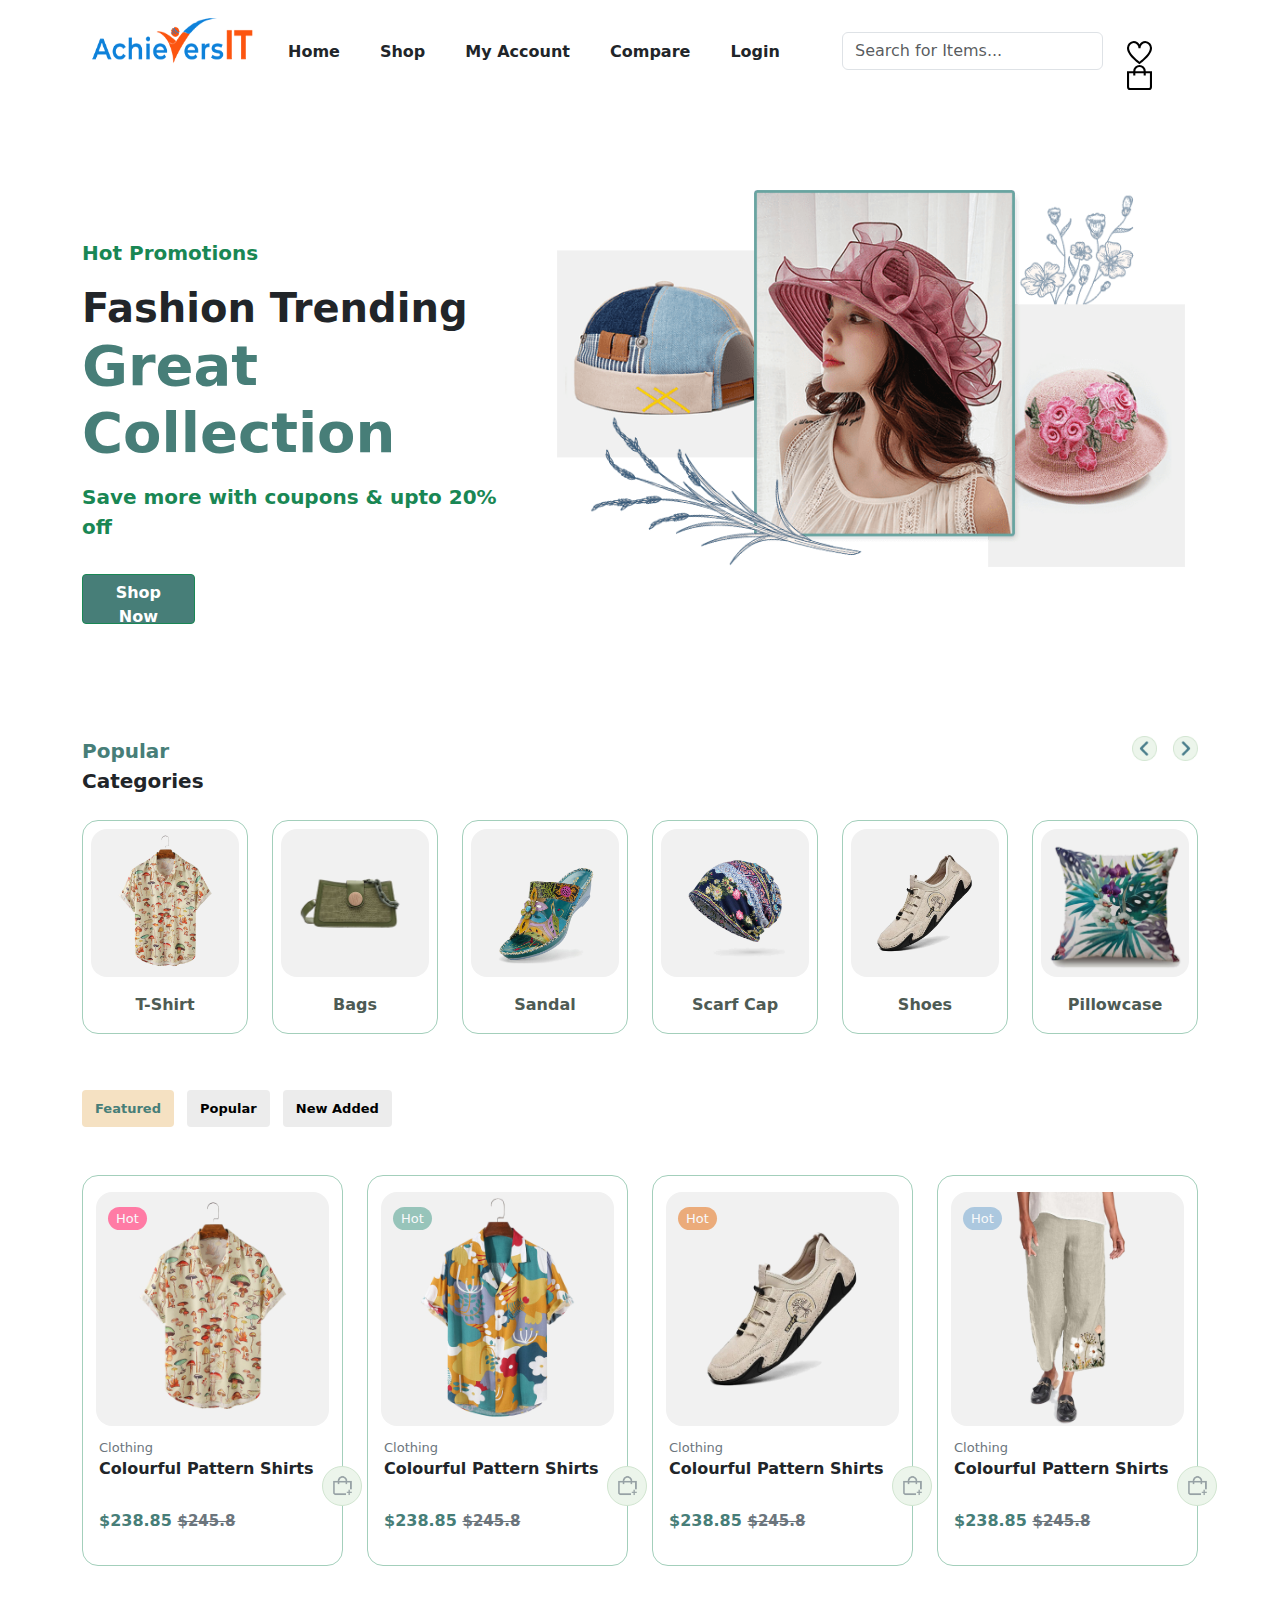
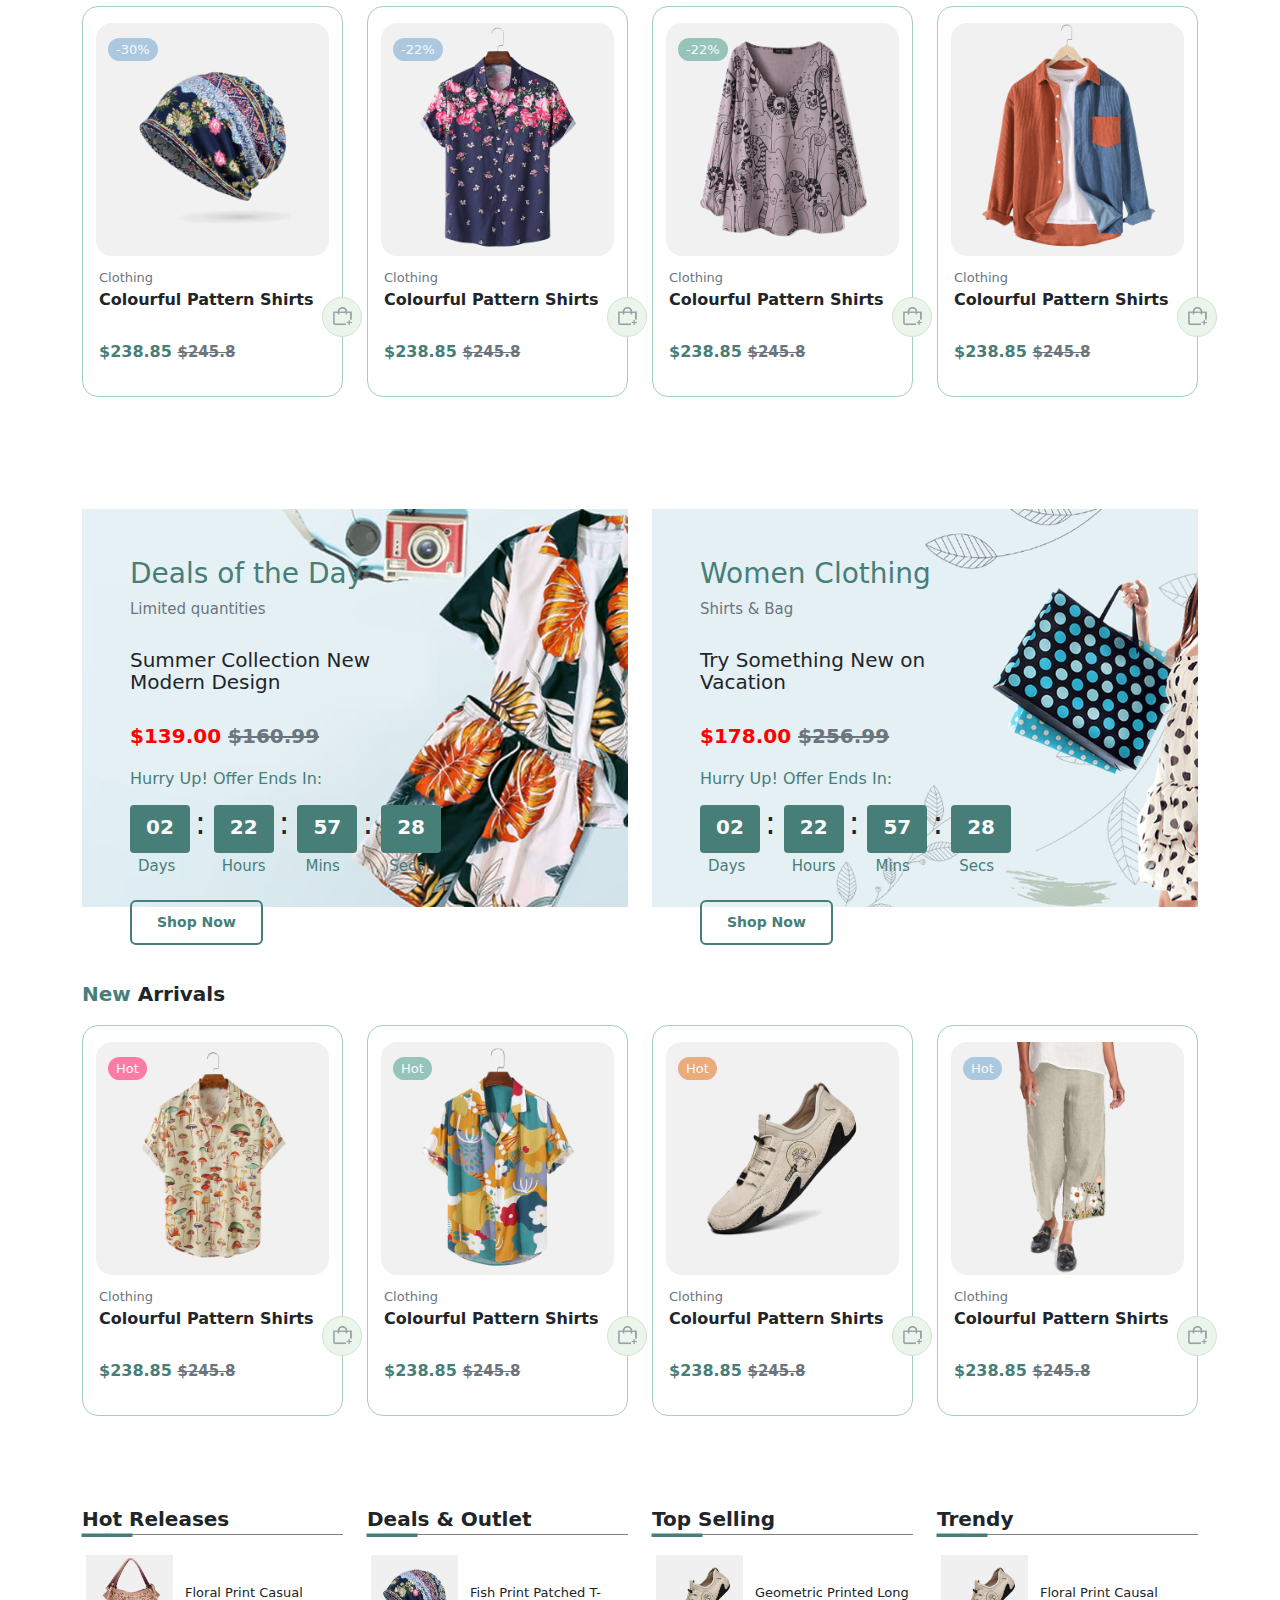
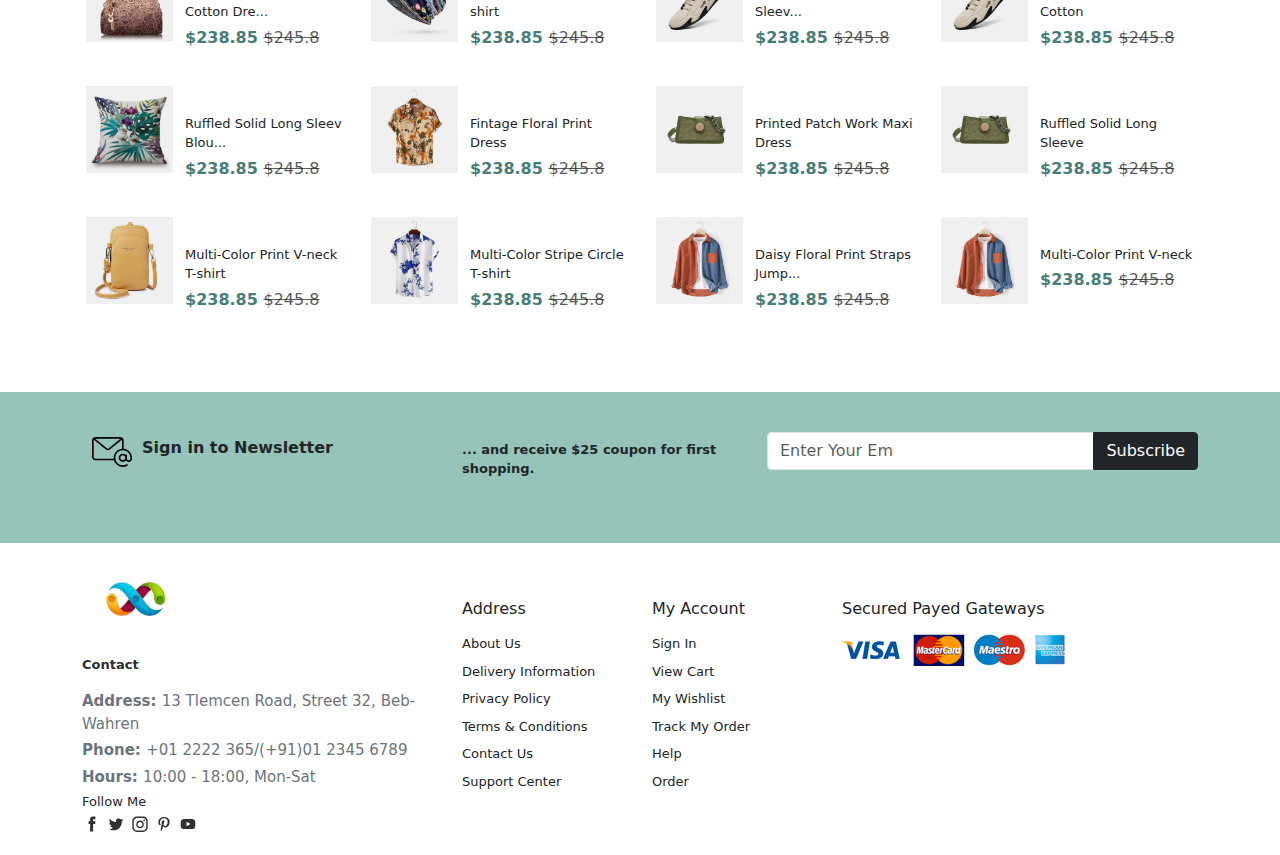
==== commit 81acd6c7: "Secured Payed Gateways" ====
--- a/index.html
+++ b/index.html
@@ -1285,7 +1285,7 @@
                 </div>
                 <div class="col-lg-4 my-5">
                     <div>
-                        <p class="h6 py-2"> Address</p>
+                        <p class="h6 py-2"> Secured Payed Gateways</p>
                     </div>
                     <div>
                         <img src="./img/payment-method.png" alt="payment-method">
